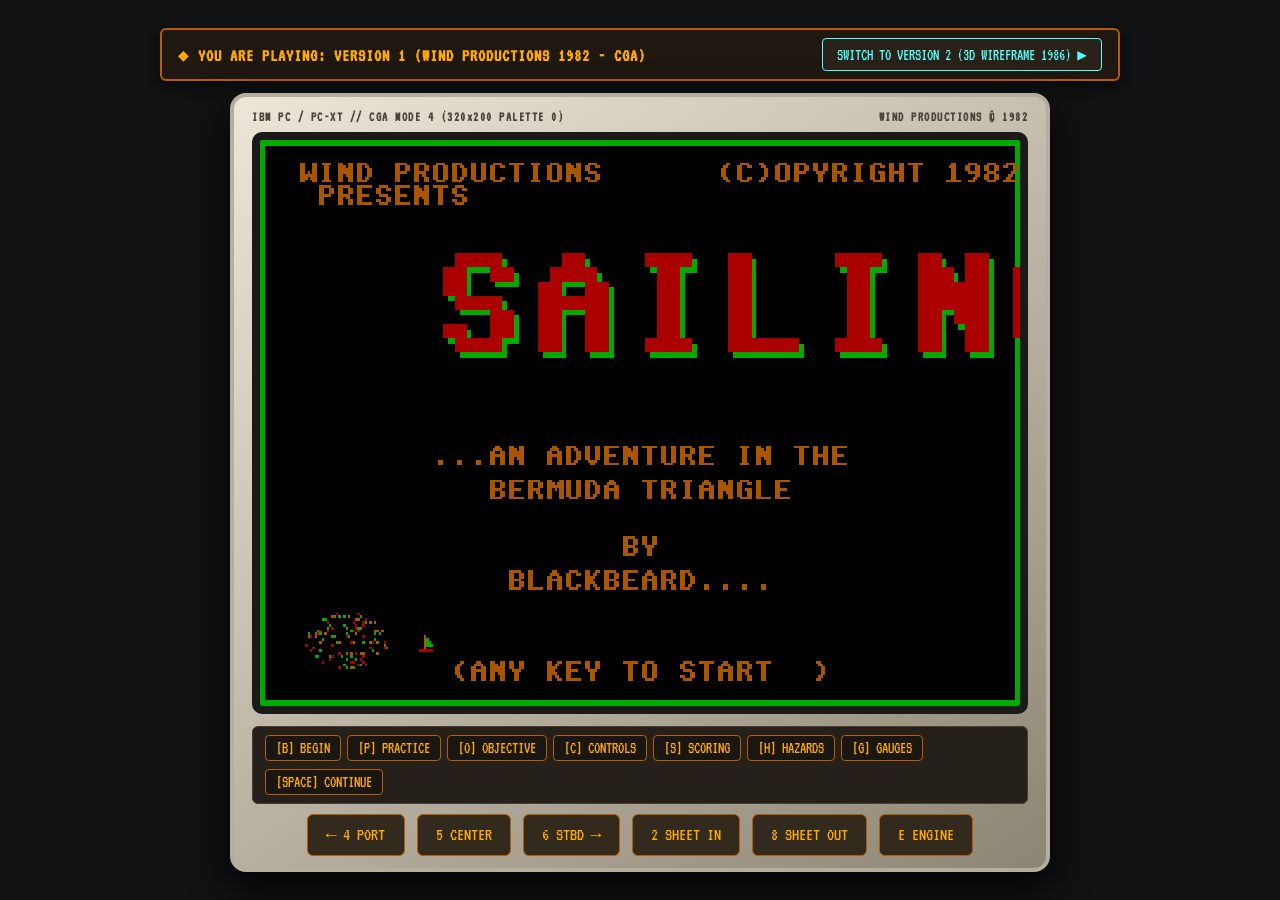
==== index.html @ 0c240dd3 "feat(v1): rewrite to match the original Wind Productions 1982 game New layout (sea sector + top-down" ====
<!DOCTYPE html>
<html lang="en">
<head>
  <meta charset="UTF-8">
  <meta name="viewport" content="width=device-width, initial-scale=1.0">
  <title>SAILING (1982 - Wind Productions) - An Adventure in the Bermuda Triangle</title>
  <link rel="stylesheet" href="css/v1-dynetron.css">
  <link rel="preconnect" href="https://fonts.googleapis.com">
  <link rel="preconnect" href="https://fonts.gstatic.com" crossorigin>
  <link href="https://fonts.googleapis.com/css2?family=VT323&display=swap" rel="stylesheet">
</head>
<body>
  <!-- Barra de Alternância de Versão -->
  <div class="version-nav-bar">
    <span class="active-tag">&#9670; YOU ARE PLAYING: VERSION 1 (WIND PRODUCTIONS 1982 - CGA)</span>
    <a href="versao2.html" class="switch-btn">SWITCH TO VERSION 2 (3D WIREFRAME 1986) &#9654;</a>
  </div>

  <!-- Gabinete do Monitor Retrô PC-XT -->
  <div class="monitor-frame">
    <div class="bezel-header">
      <span>IBM PC / PC-XT // CGA MODE 4 (320x200 PALETTE 0)</span>
      <span>WIND PRODUCTIONS &copy; 1982</span>
    </div>

    <!-- Tubo CRT de Imagem com os 3 Quadrantes -->
    <div class="crt-tube">
      <canvas id="v1GameCanvas" width="320" height="200"></canvas>
    </div>

    <!-- Barra de Atalhos de Teclado / Menu Rápido -->
    <div class="quick-action-bar">
      <div>
        <button class="quick-btn" id="btnV1Begin">[B] BEGIN</button>
        <button class="quick-btn" id="btnV1Practice">[P] PRACTICE</button>
        <button class="quick-btn" id="btnV1Obj">[O] OBJECTIVE</button>
        <button class="quick-btn" id="btnV1Controls">[C] CONTROLS</button>
        <button class="quick-btn" id="btnV1Scoring">[S] SCORING</button>
        <button class="quick-btn" id="btnV1Hazards">[H] HAZARDS</button>
        <button class="quick-btn" id="btnV1Gauges">[G] GAUGES</button>
      </div>
      <div>
        <button class="quick-btn" id="btnV1Space">[SPACE] CONTINUE</button>
      </div>
    </div>

    <!-- Controles na tela (equivalem ao teclado numérico) -->
    <div class="touch-bar">
      <button class="t-v1-btn" id="v1PadLeft">&larr; 4 PORT</button>
      <button class="t-v1-btn" id="v1PadCenter">5 CENTER</button>
      <button class="t-v1-btn" id="v1PadRight">6 STBD &rarr;</button>
      <button class="t-v1-btn" id="v1PadIn">2 SHEET IN</button>
      <button class="t-v1-btn" id="v1PadOut">8 SHEET OUT</button>
      <button class="t-v1-btn" id="v1PadEngine">E ENGINE</button>
    </div>

  <!-- Scripts da Versão 1 -->
  <script src="js/v1/v1-cga.js"></script>
  <script src="js/v1/v1-audio.js"></script>
  <script src="js/v1/v1-map.js"></script>
  <script src="js/v1/v1-boat.js"></script>
  <script src="js/v1/v1-render.js"></script>
  <script src="js/v1/v1-game.js"></script>
  <script src="js/v1/v1-main.js"></script>
</body>
</html>
---- css/v1-dynetron.css ----
/* ==========================================================================
   SAILING (1983 - DYNETRON COMPANY) - ESTILO VISUAL CGA ORIGINAL
   ========================================================================== */

:root {
  --cga-orange: #b85c00;
  --cga-black: #000000;
  --cga-green: #00aa00;
  --cga-red: #aa0000;
  --cga-yellow: #ffaa00;
  --bezel-bg: #c9c1b1;
  --bezel-border: #8d8574;
}

* {
  box-sizing: border-box;
  margin: 0;
  padding: 0;
  user-select: none;
}

body {
  background-color: #101214;
  color: #fff;
  font-family: 'VT323', 'Courier New', monospace;
  min-height: 100vh;
  display: flex;
  flex-direction: column;
  justify-content: center;
  align-items: center;
  padding: 12px;
}

/* Barra Superior de Seleção de Versão */
.version-nav-bar {
  width: 100%;
  max-width: 960px;
  margin-bottom: 12px;
  display: flex;
  justify-content: space-between;
  align-items: center;
  background: #1e1810;
  border: 2px solid var(--cga-orange);
  padding: 8px 16px;
  border-radius: 6px;
  box-shadow: 0 4px 12px rgba(0,0,0,0.6);
}

.version-nav-bar .active-tag {
  color: var(--cga-yellow);
  font-size: 18px;
  font-weight: bold;
  letter-spacing: 1px;
}

.version-nav-bar .switch-btn {
  background: #2a2218;
  color: #55ffff;
  border: 1px solid #55ffff;
  padding: 6px 14px;
  font-family: inherit;
  font-size: 16px;
  cursor: pointer;
  text-decoration: none;
  border-radius: 4px;
  transition: all 0.15s ease;
}

.version-nav-bar .switch-btn:hover {
  background: #55ffff;
  color: #000;
}

/* Gabinete Retrô PC-XT */
.monitor-frame {
  background: linear-gradient(145deg, #ece5d8 0%, var(--bezel-bg) 40%, var(--bezel-border) 100%);
  border-radius: 16px;
  padding: 14px 18px 12px 18px;
  box-shadow: 0 16px 40px rgba(0, 0, 0, 0.85);
  border: 4px solid #b5ad9e;
  max-width: 820px;
  width: 100%;
}

.bezel-header {
  display: flex;
  justify-content: space-between;
  font-size: 13px;
  color: #4a453b;
  font-weight: bold;
  margin-bottom: 8px;
  letter-spacing: 1.5px;
}

/* Tubo CRT de Imagem */
.crt-tube {
  position: relative;
  background-color: var(--cga-black);
  border: 8px solid #1a1a18;
  border-radius: 10px;
  overflow: hidden;
  box-shadow: inset 0 0 30px rgba(0,0,0,0.9);
  aspect-ratio: 4 / 3;
  width: 100%;
}

#v1GameCanvas {
  display: block;
  width: 100%;
  height: 100%;
  image-rendering: pixelated;
  image-rendering: crisp-edges;
}

/* Barra de Atalhos Rápidos para Teclado/Mouse */
.quick-action-bar {
  display: flex;
  justify-content: space-between;
  align-items: center;
  flex-wrap: wrap;
  gap: 8px;
  margin-top: 12px;
  padding: 8px 12px;
  background: #25201a;
  border: 1px solid #4a3e30;
  border-radius: 6px;
}

.quick-btn {
  background: #1a1712;
  color: var(--cga-yellow);
  border: 1px solid var(--cga-orange);
  font-family: inherit;
  font-size: 16px;
  padding: 4px 10px;
  border-radius: 4px;
  cursor: pointer;
  transition: all 0.15s ease;
}

.quick-btn:hover {
  background: var(--cga-yellow);
  color: #000;
}

/* Controles Touch D-Pad */
.touch-bar {
  display: flex;
  justify-content: center;
  gap: 12px;
  margin-top: 10px;
}

.t-v1-btn {
  background: #332a1e;
  color: var(--cga-yellow);
  border: 1px solid var(--cga-orange);
  padding: 10px 18px;
  font-family: inherit;
  font-size: 18px;
  border-radius: 6px;
  cursor: pointer;
  touch-action: manipulation;
}

.t-v1-btn:active {
  background: var(--cga-yellow);
  color: #000;
}
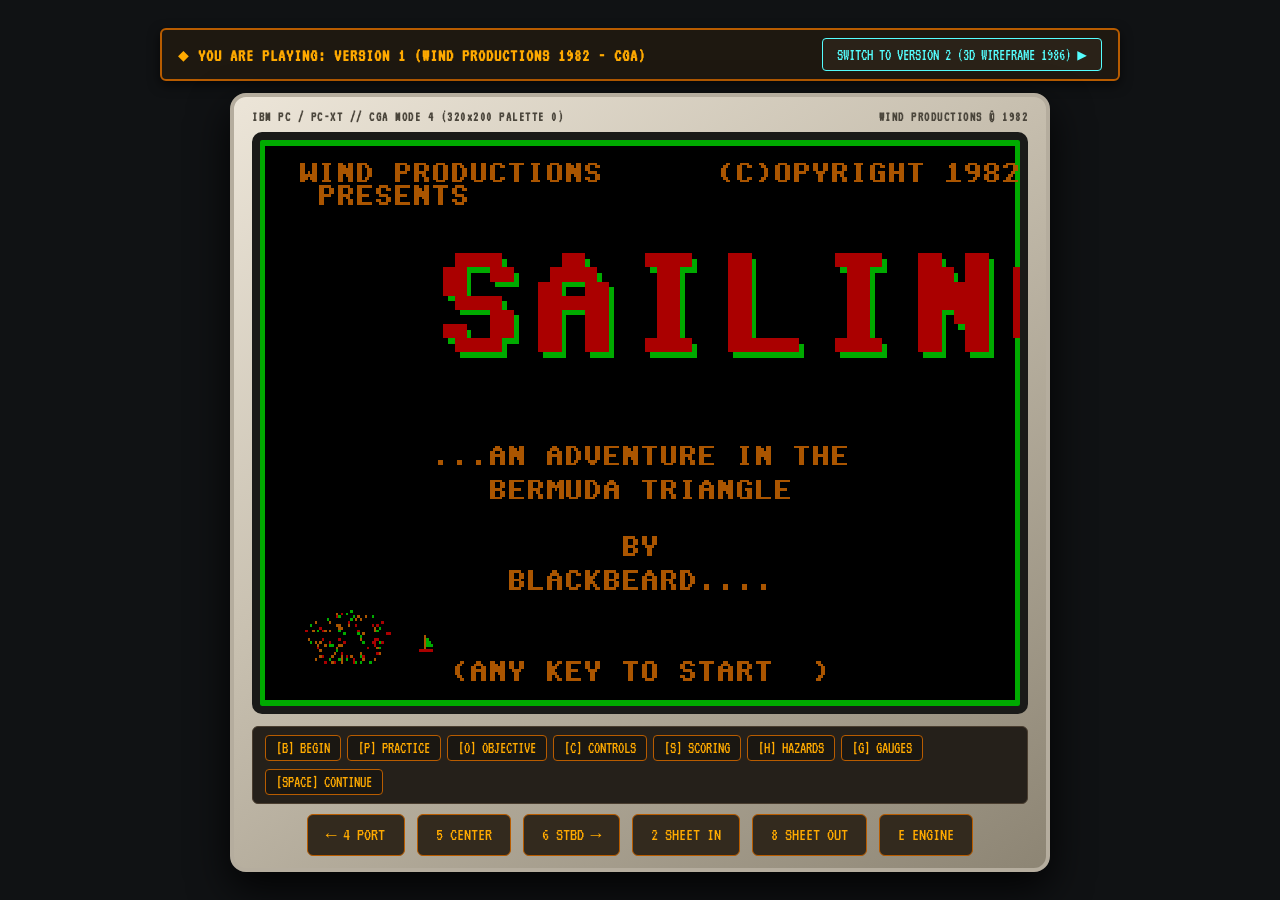
==== commit f4951253: "fix(v1): increase sail wind pressure and boat speed when sail is sheeted in (caçada)" ====
--- a/index.html
+++ b/index.html
@@ -55,12 +55,12 @@
     </div>
 
   <!-- Scripts da Versão 1 -->
-  <script src="js/v1/v1-cga.js"></script>
-  <script src="js/v1/v1-audio.js"></script>
-  <script src="js/v1/v1-map.js"></script>
-  <script src="js/v1/v1-boat.js"></script>
-  <script src="js/v1/v1-render.js"></script>
-  <script src="js/v1/v1-game.js"></script>
-  <script src="js/v1/v1-main.js"></script>
+  <script src="js/v1/v1-cga.js?v=2"></script>
+  <script src="js/v1/v1-audio.js?v=2"></script>
+  <script src="js/v1/v1-map.js?v=2"></script>
+  <script src="js/v1/v1-boat.js?v=2"></script>
+  <script src="js/v1/v1-render.js?v=2"></script>
+  <script src="js/v1/v1-game.js?v=2"></script>
+  <script src="js/v1/v1-main.js?v=2"></script>
 </body>
 </html>
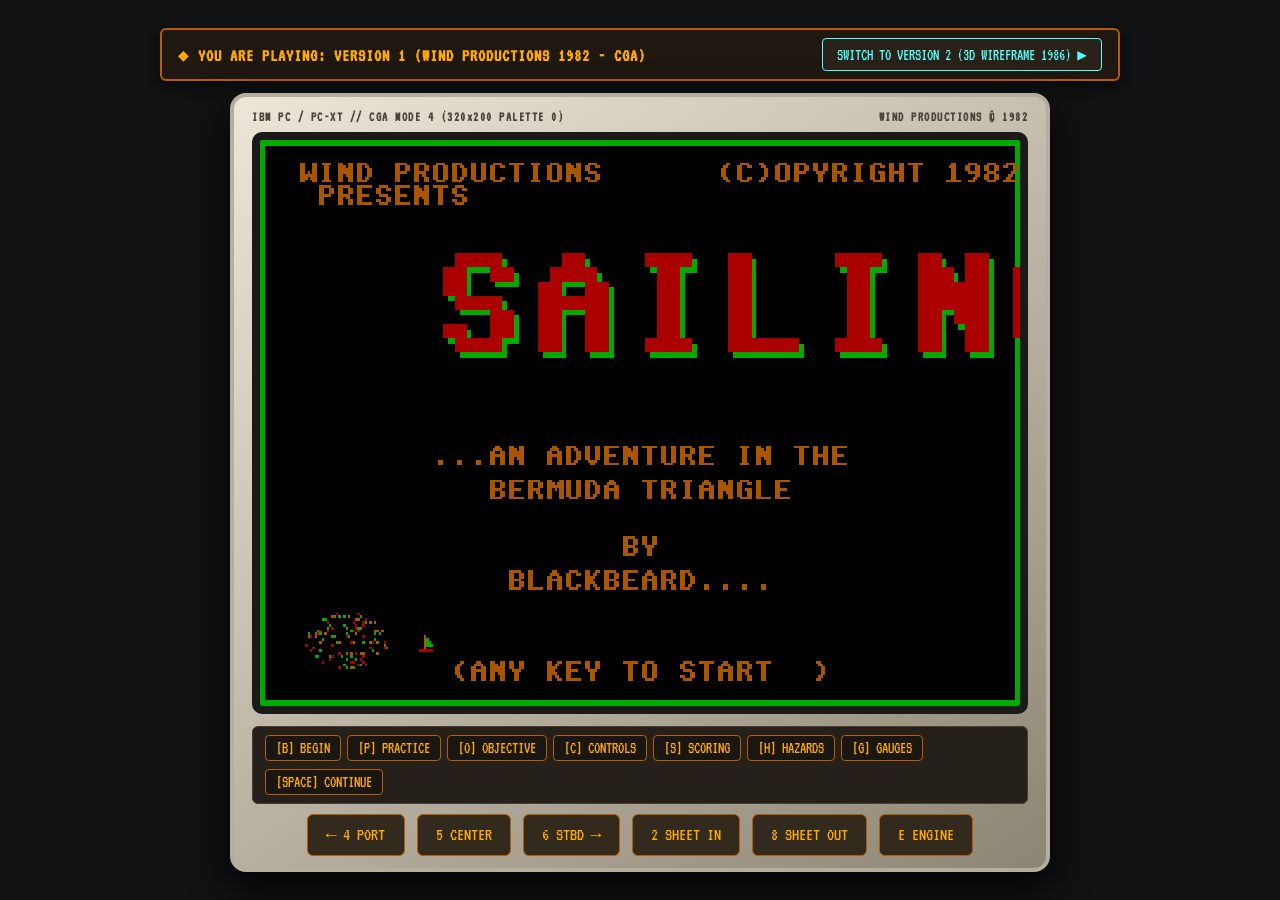
==== commit 1faea48c: "fix(v1): rewrite sailboat physics so boom is held by sheet and wind stays steady" ====
--- a/index.html
+++ b/index.html
@@ -55,12 +55,12 @@
     </div>
 
   <!-- Scripts da Versão 1 -->
-  <script src="js/v1/v1-cga.js?v=2"></script>
-  <script src="js/v1/v1-audio.js?v=2"></script>
-  <script src="js/v1/v1-map.js?v=2"></script>
-  <script src="js/v1/v1-boat.js?v=2"></script>
-  <script src="js/v1/v1-render.js?v=2"></script>
-  <script src="js/v1/v1-game.js?v=2"></script>
-  <script src="js/v1/v1-main.js?v=2"></script>
+  <script src="js/v1/v1-cga.js?v=3"></script>
+  <script src="js/v1/v1-audio.js?v=3"></script>
+  <script src="js/v1/v1-map.js?v=3"></script>
+  <script src="js/v1/v1-boat.js?v=3"></script>
+  <script src="js/v1/v1-render.js?v=3"></script>
+  <script src="js/v1/v1-game.js?v=3"></script>
+  <script src="js/v1/v1-main.js?v=3"></script>
 </body>
 </html>
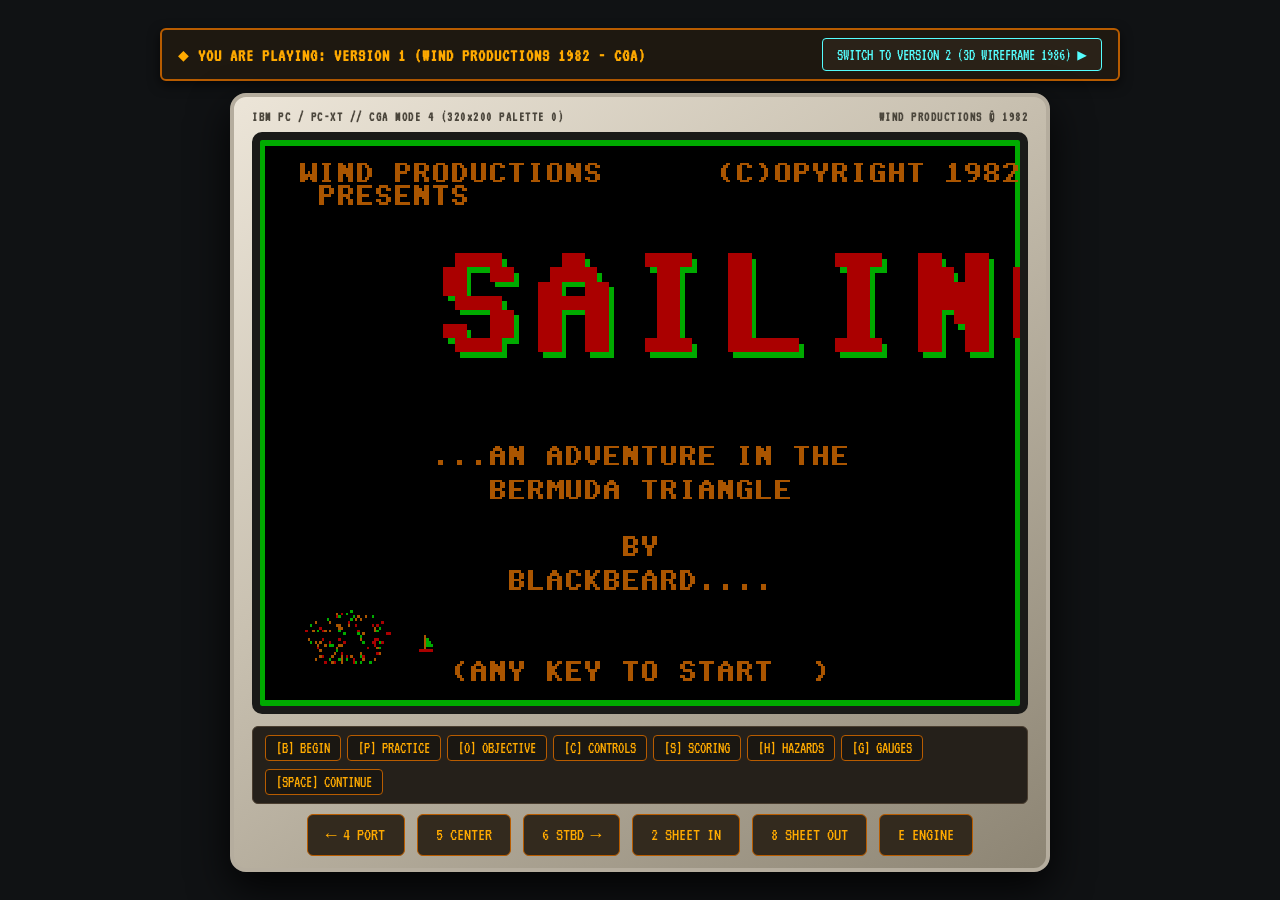
==== commit c84987e0: "fix(v1): implement true vector sailboat physics for downwind, beam reach, close-hauled, and head-to-" ====
--- a/index.html
+++ b/index.html
@@ -55,12 +55,12 @@
     </div>
 
   <!-- Scripts da Versão 1 -->
-  <script src="js/v1/v1-cga.js?v=3"></script>
-  <script src="js/v1/v1-audio.js?v=3"></script>
-  <script src="js/v1/v1-map.js?v=3"></script>
-  <script src="js/v1/v1-boat.js?v=3"></script>
-  <script src="js/v1/v1-render.js?v=3"></script>
-  <script src="js/v1/v1-game.js?v=3"></script>
-  <script src="js/v1/v1-main.js?v=3"></script>
+  <script src="js/v1/v1-cga.js?v=4"></script>
+  <script src="js/v1/v1-audio.js?v=4"></script>
+  <script src="js/v1/v1-map.js?v=4"></script>
+  <script src="js/v1/v1-boat.js?v=4"></script>
+  <script src="js/v1/v1-render.js?v=4"></script>
+  <script src="js/v1/v1-game.js?v=4"></script>
+  <script src="js/v1/v1-main.js?v=4"></script>
 </body>
 </html>
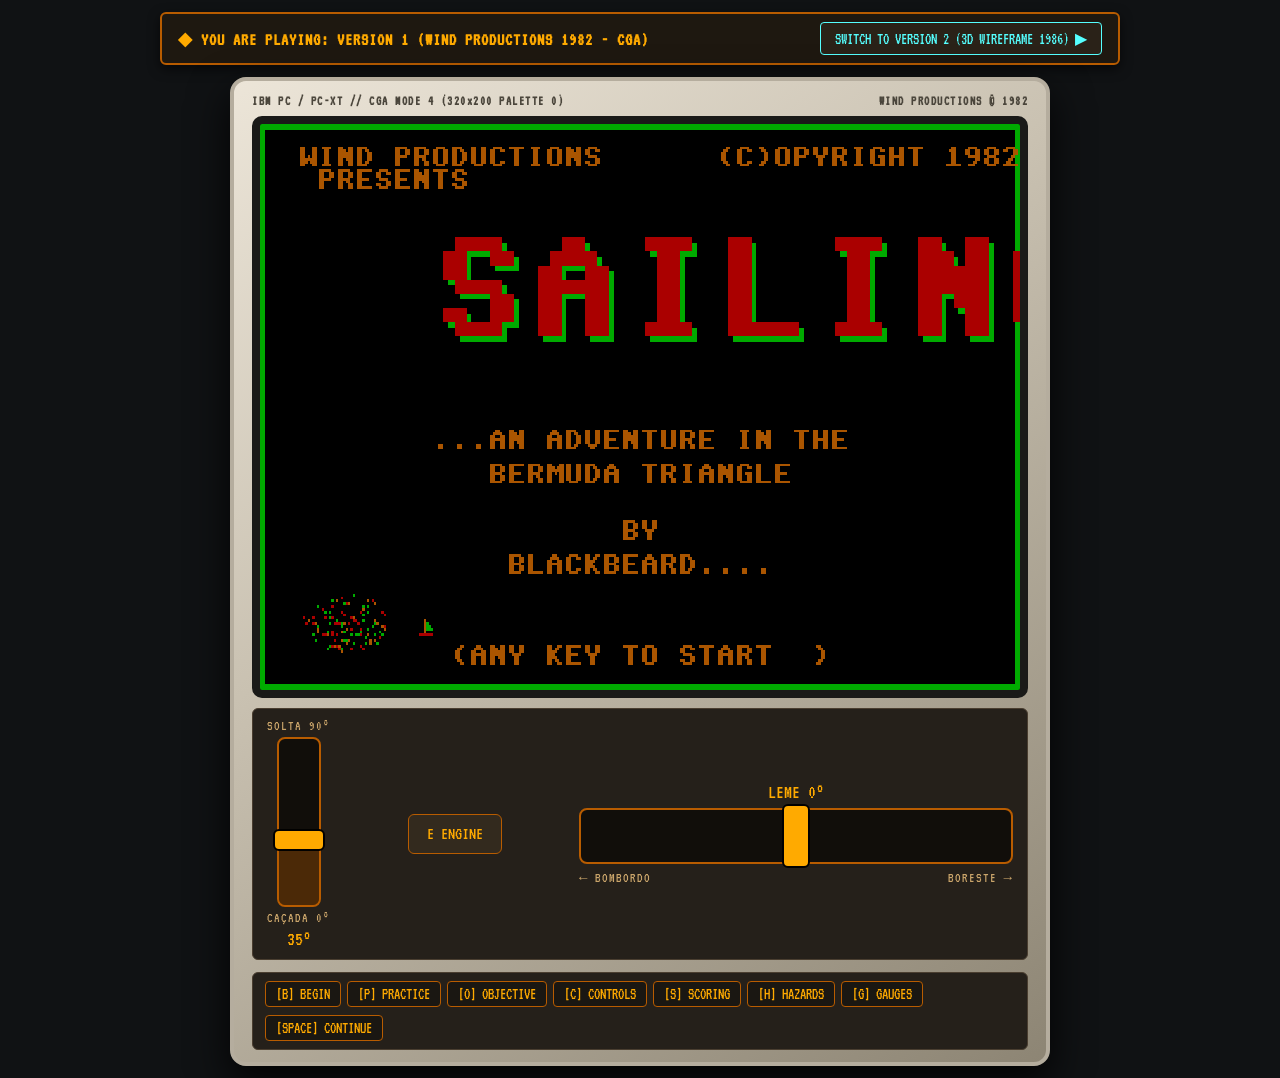
==== commit 31ddfdc8: "feat(v1): spring rudder, on-screen sheet/rudder sliders, smooth close-hauled speed - Rudder now spri" ====
--- a/index.html
+++ b/index.html
@@ -44,23 +44,39 @@
       </div>
     </div>
 
-    <!-- Controles na tela (equivalem ao teclado numérico) -->
-    <div class="touch-bar">
-      <button class="t-v1-btn" id="v1PadLeft">&larr; 4 PORT</button>
-      <button class="t-v1-btn" id="v1PadCenter">5 CENTER</button>
-      <button class="t-v1-btn" id="v1PadRight">6 STBD &rarr;</button>
-      <button class="t-v1-btn" id="v1PadIn">2 SHEET IN</button>
-      <button class="t-v1-btn" id="v1PadOut">8 SHEET OUT</button>
-      <button class="t-v1-btn" id="v1PadEngine">E ENGINE</button>
+    <!-- Controles na tela: escota (vertical, à esquerda) e leme de mola (horizontal, à direita) -->
+    <div class="helm">
+      <div class="helm-sheet">
+        <span class="helm-cap">SOLTA 90°</span>
+        <div class="sheet-bar" id="v1SheetBar" role="slider" aria-label="Escota (retranca)" aria-valuemin="0" aria-valuemax="90">
+          <div class="sheet-fill" id="v1SheetFill"></div>
+          <div class="sheet-thumb" id="v1SheetThumb"></div>
+        </div>
+        <span class="helm-cap">CAÇADA 0°</span>
+        <span class="helm-value" id="v1SheetLabel">35°</span>
+      </div>
+
+      <div class="helm-mid">
+        <button class="t-v1-btn" id="v1PadEngine">E ENGINE</button>
+      </div>
+
+      <div class="helm-rudder">
+        <span class="helm-value" id="v1RudderLabel">LEME 0°</span>
+        <div class="rudder-bar" id="v1RudderBar" role="slider" aria-label="Leme" aria-valuemin="-45" aria-valuemax="45">
+          <div class="rudder-center"></div>
+          <div class="rudder-thumb" id="v1RudderThumb"></div>
+        </div>
+        <div class="helm-caps"><span>&larr; BOMBORDO</span><span>BORESTE &rarr;</span></div>
+      </div>
     </div>
 
   <!-- Scripts da Versão 1 -->
-  <script src="js/v1/v1-cga.js?v=4"></script>
-  <script src="js/v1/v1-audio.js?v=4"></script>
-  <script src="js/v1/v1-map.js?v=4"></script>
-  <script src="js/v1/v1-boat.js?v=4"></script>
-  <script src="js/v1/v1-render.js?v=4"></script>
-  <script src="js/v1/v1-game.js?v=4"></script>
-  <script src="js/v1/v1-main.js?v=4"></script>
+  <script src="js/v1/v1-cga.js?v=5"></script>
+  <script src="js/v1/v1-audio.js?v=5"></script>
+  <script src="js/v1/v1-map.js?v=5"></script>
+  <script src="js/v1/v1-boat.js?v=5"></script>
+  <script src="js/v1/v1-render.js?v=5"></script>
+  <script src="js/v1/v1-game.js?v=5"></script>
+  <script src="js/v1/v1-main.js?v=5"></script>
 </body>
 </html>
--- a/css/v1-dynetron.css
+++ b/css/v1-dynetron.css
@@ -80,7 +80,13 @@
   border: 4px solid #b5ad9e;
   max-width: 820px;
   width: 100%;
-}
+  display: flex;
+  flex-direction: column;
+}
+
+/* controles do barco logo abaixo da tela; menu rápido por último */
+.monitor-frame .helm { order: 1; }
+.monitor-frame .quick-action-bar { order: 2; }
 
 .bezel-header {
   display: flex;
@@ -143,12 +149,129 @@
   color: #000;
 }
 
-/* Controles Touch D-Pad */
-.touch-bar {
+/* Controles na tela: escota (vertical) à esquerda, leme (horizontal) à direita */
+.helm {
+  display: grid;
+  grid-template-columns: auto 1fr minmax(0, 2fr);
+  align-items: center;
+  gap: 16px;
+  margin-top: 10px;
+  padding: 10px 14px;
+  background: #25201a;
+  border: 1px solid #4a3e30;
+  border-radius: 6px;
+  color: var(--cga-yellow);
+}
+
+.helm-sheet {
+  display: flex;
+  flex-direction: column;
+  align-items: center;
+  gap: 4px;
+}
+
+.helm-mid {
   display: flex;
   justify-content: center;
-  gap: 12px;
-  margin-top: 10px;
+}
+
+.helm-rudder {
+  display: flex;
+  flex-direction: column;
+  gap: 6px;
+}
+
+.helm-cap, .helm-caps {
+  font-size: 14px;
+  color: #c9a46a;
+  letter-spacing: 1px;
+}
+
+.helm-caps {
+  display: flex;
+  justify-content: space-between;
+}
+
+.helm-value {
+  font-size: 20px;
+  text-align: center;
+}
+
+.sheet-bar, .rudder-bar {
+  position: relative;
+  background: #110e0a;
+  border: 2px solid var(--cga-orange);
+  border-radius: 8px;
+  touch-action: none;
+  cursor: pointer;
+}
+
+.sheet-bar {
+  width: 44px;
+  height: 170px;
+}
+
+.rudder-bar {
+  height: 56px;
+  width: 100%;
+}
+
+.sheet-fill {
+  position: absolute;
+  left: 0;
+  right: 0;
+  bottom: 0;
+  background: rgba(184, 92, 0, 0.35);
+  border-radius: 0 0 6px 6px;
+  pointer-events: none;
+}
+
+.sheet-thumb, .rudder-thumb {
+  position: absolute;
+  background: var(--cga-yellow);
+  border: 2px solid #000;
+  border-radius: 6px;
+  pointer-events: none;
+}
+
+.sheet-thumb {
+  left: -6px;
+  right: -6px;
+  height: 22px;
+  transform: translateY(50%);
+}
+
+.rudder-thumb {
+  top: -6px;
+  bottom: -6px;
+  width: 28px;
+  transform: translateX(-50%);
+}
+
+.rudder-center {
+  position: absolute;
+  left: 50%;
+  top: 6px;
+  bottom: 6px;
+  width: 2px;
+  background: var(--cga-green);
+  pointer-events: none;
+}
+
+.sheet-bar.dragging .sheet-thumb,
+.rudder-bar.dragging .rudder-thumb {
+  background: #fff;
+}
+
+@media (max-width: 600px) {
+  body { padding: 8px; }
+  .version-nav-bar { flex-direction: column; gap: 6px; padding: 6px 10px; }
+  .version-nav-bar .active-tag { font-size: 14px; text-align: center; }
+  .monitor-frame { padding: 8px; }
+  .bezel-header { font-size: 10px; letter-spacing: 0.5px; gap: 8px; }
+  .helm { grid-template-columns: auto minmax(0, 1fr); gap: 12px; padding: 8px 10px; }
+  .helm-mid { grid-column: 1 / -1; grid-row: 2; }
+  .sheet-bar { height: 140px; }
 }
 
 .t-v1-btn {
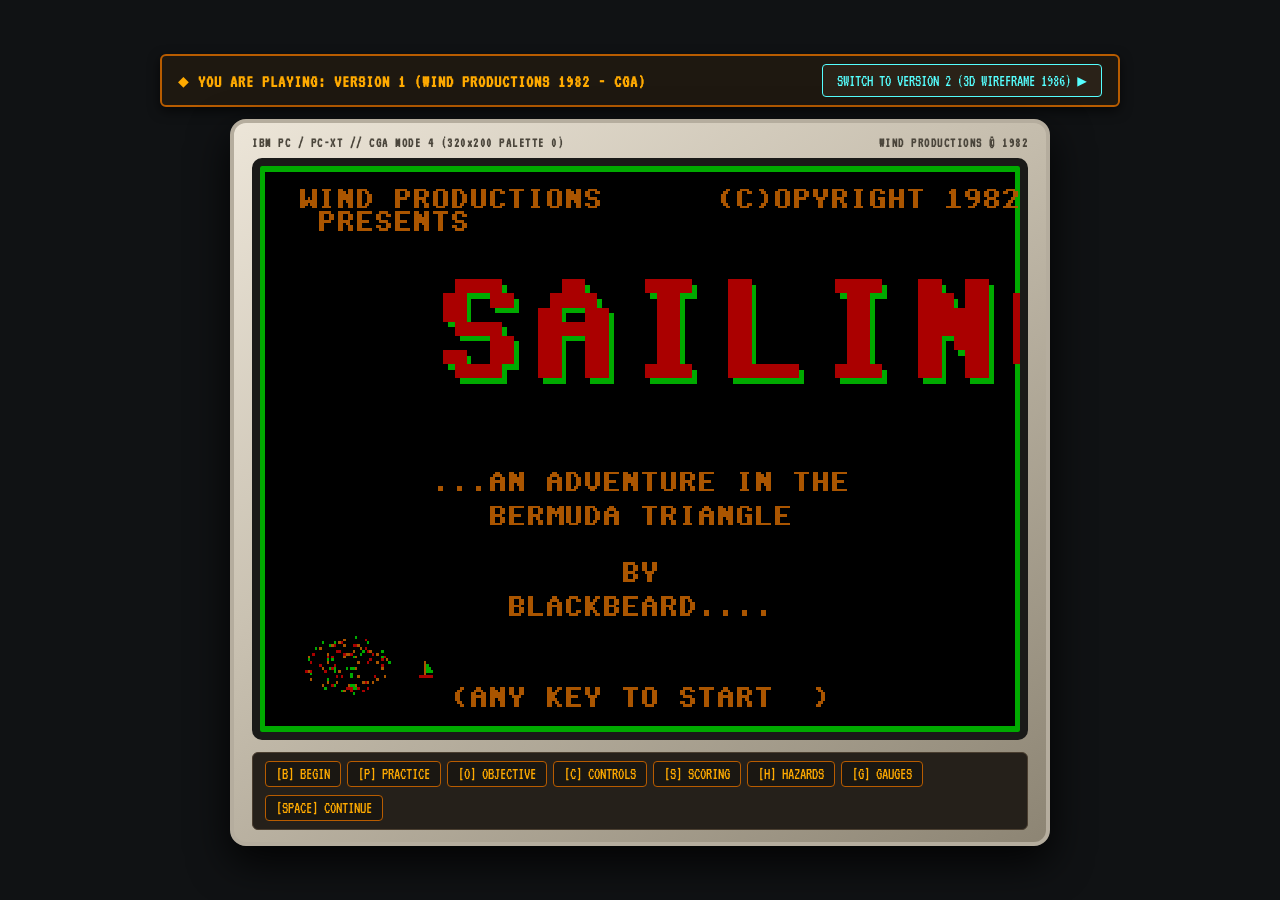
==== commit 95476aef: "feat(mobile): iPhone/iPad landscape page with vertical rudder/sail sliders and engine button PC page" ====
--- a/index.html
+++ b/index.html
@@ -4,6 +4,14 @@
   <meta charset="UTF-8">
   <meta name="viewport" content="width=device-width, initial-scale=1.0">
   <title>SAILING (1982 - Wind Productions) - An Adventure in the Bermuda Triangle</title>
+  <script>
+    // iPhone/iPad vão para a versão mobile (use ?pc para forçar a versão de PC)
+    (function () {
+      var ua = navigator.userAgent || '';
+      var ios = /iPhone|iPad|iPod/.test(ua) || (/Macintosh/.test(ua) && navigator.maxTouchPoints > 1);
+      if (ios && location.search.indexOf('pc') < 0) location.replace('mobile.html');
+    })();
+  </script>
   <link rel="stylesheet" href="css/v1-dynetron.css">
   <link rel="preconnect" href="https://fonts.googleapis.com">
   <link rel="preconnect" href="https://fonts.gstatic.com" crossorigin>
@@ -43,40 +51,15 @@
         <button class="quick-btn" id="btnV1Space">[SPACE] CONTINUE</button>
       </div>
     </div>
-
-    <!-- Controles na tela: escota (vertical, à esquerda) e leme de mola (horizontal, à direita) -->
-    <div class="helm">
-      <div class="helm-sheet">
-        <span class="helm-cap">SOLTA 90°</span>
-        <div class="sheet-bar" id="v1SheetBar" role="slider" aria-label="Escota (retranca)" aria-valuemin="0" aria-valuemax="90">
-          <div class="sheet-fill" id="v1SheetFill"></div>
-          <div class="sheet-thumb" id="v1SheetThumb"></div>
-        </div>
-        <span class="helm-cap">CAÇADA 0°</span>
-        <span class="helm-value" id="v1SheetLabel">35°</span>
-      </div>
-
-      <div class="helm-mid">
-        <button class="t-v1-btn" id="v1PadEngine">E ENGINE</button>
-      </div>
-
-      <div class="helm-rudder">
-        <span class="helm-value" id="v1RudderLabel">LEME 0°</span>
-        <div class="rudder-bar" id="v1RudderBar" role="slider" aria-label="Leme" aria-valuemin="-45" aria-valuemax="45">
-          <div class="rudder-center"></div>
-          <div class="rudder-thumb" id="v1RudderThumb"></div>
-        </div>
-        <div class="helm-caps"><span>&larr; BOMBORDO</span><span>BORESTE &rarr;</span></div>
-      </div>
-    </div>
+  </div>
 
   <!-- Scripts da Versão 1 -->
-  <script src="js/v1/v1-cga.js?v=5"></script>
-  <script src="js/v1/v1-audio.js?v=5"></script>
-  <script src="js/v1/v1-map.js?v=5"></script>
-  <script src="js/v1/v1-boat.js?v=5"></script>
-  <script src="js/v1/v1-render.js?v=5"></script>
-  <script src="js/v1/v1-game.js?v=5"></script>
-  <script src="js/v1/v1-main.js?v=5"></script>
+  <script src="js/v1/v1-cga.js"></script>
+  <script src="js/v1/v1-audio.js"></script>
+  <script src="js/v1/v1-map.js"></script>
+  <script src="js/v1/v1-boat.js"></script>
+  <script src="js/v1/v1-render.js"></script>
+  <script src="js/v1/v1-game.js"></script>
+  <script src="js/v1/v1-main.js"></script>
 </body>
 </html>
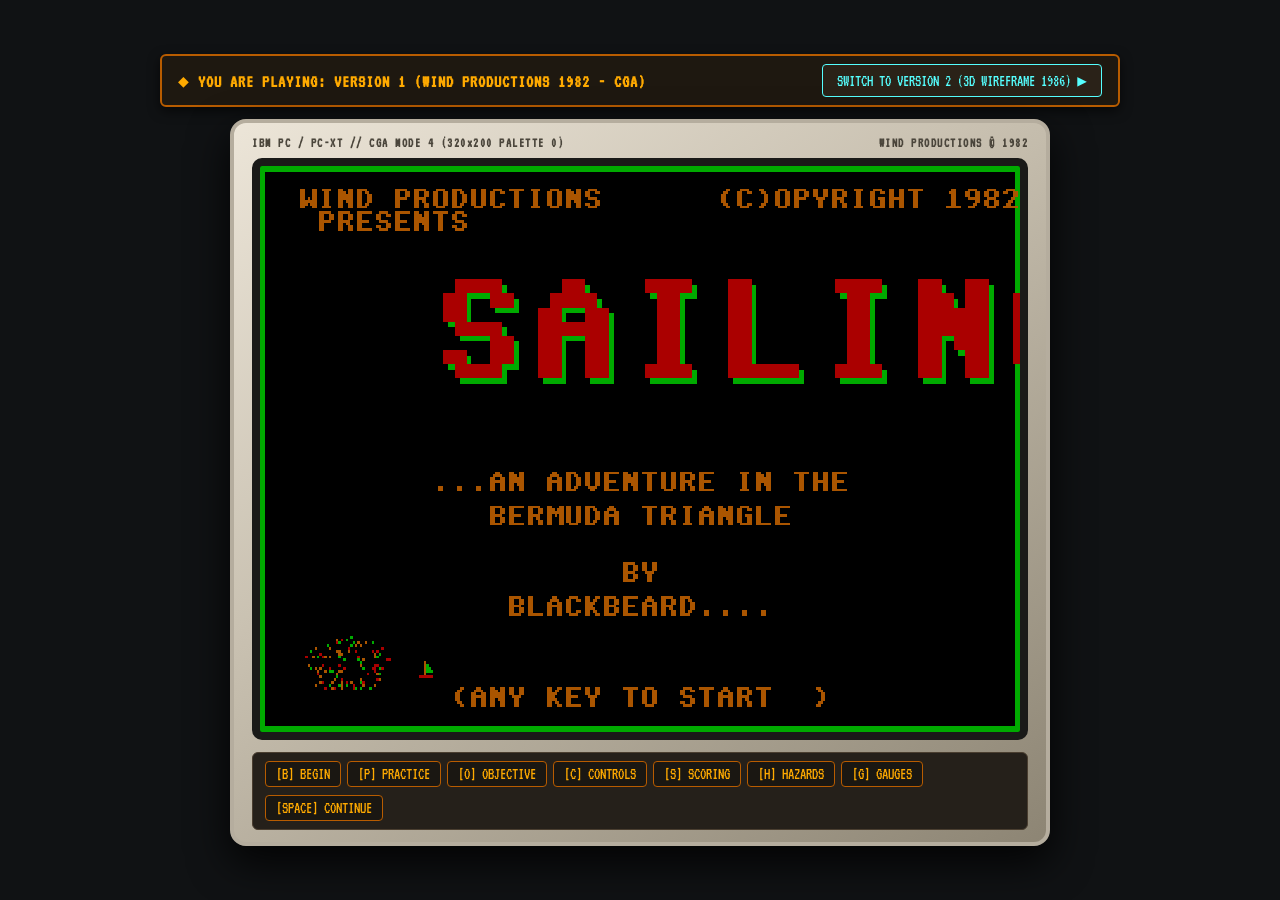
==== commit f6c56877: "feat(mobile): swap sliders (sail left, rudder right); add pixel-art sailboat icon Icons in icons/ (g" ====
--- a/index.html
+++ b/index.html
@@ -4,6 +4,9 @@
   <meta charset="UTF-8">
   <meta name="viewport" content="width=device-width, initial-scale=1.0">
   <title>SAILING (1982 - Wind Productions) - An Adventure in the Bermuda Triangle</title>
+  <link rel="icon" type="image/svg+xml" href="icons/icon.svg">
+  <link rel="icon" type="image/png" sizes="32x32" href="icons/favicon-32.png">
+  <link rel="apple-touch-icon" href="icons/apple-touch-icon.png">
   <script>
     // iPhone/iPad vão para a versão mobile (use ?pc para forçar a versão de PC)
     (function () {
@@ -54,12 +57,12 @@
   </div>
 
   <!-- Scripts da Versão 1 -->
-  <script src="js/v1/v1-cga.js"></script>
-  <script src="js/v1/v1-audio.js"></script>
-  <script src="js/v1/v1-map.js"></script>
-  <script src="js/v1/v1-boat.js"></script>
-  <script src="js/v1/v1-render.js"></script>
-  <script src="js/v1/v1-game.js"></script>
-  <script src="js/v1/v1-main.js"></script>
+  <script src="js/v1/v1-cga.js?v=5"></script>
+  <script src="js/v1/v1-audio.js?v=5"></script>
+  <script src="js/v1/v1-map.js?v=5"></script>
+  <script src="js/v1/v1-boat.js?v=5"></script>
+  <script src="js/v1/v1-render.js?v=5"></script>
+  <script src="js/v1/v1-game.js?v=5"></script>
+  <script src="js/v1/v1-main.js?v=5"></script>
 </body>
 </html>
